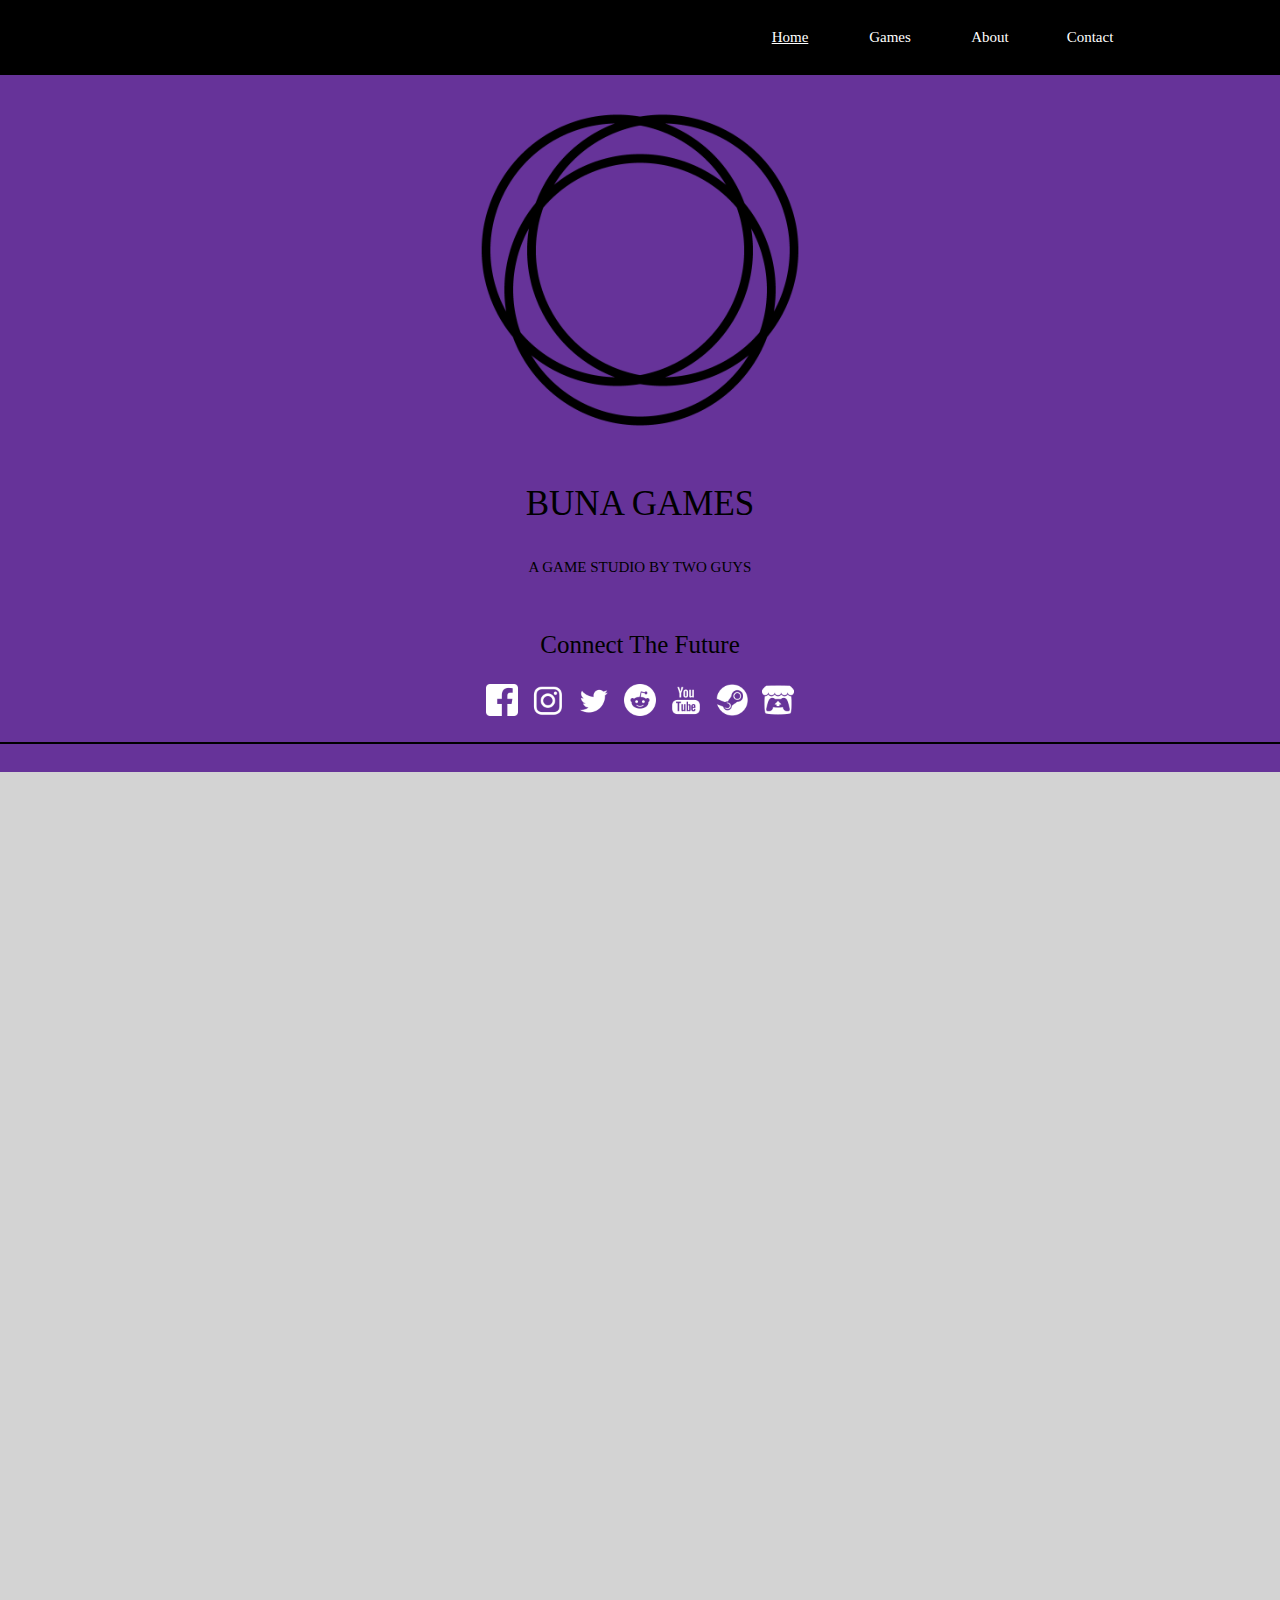
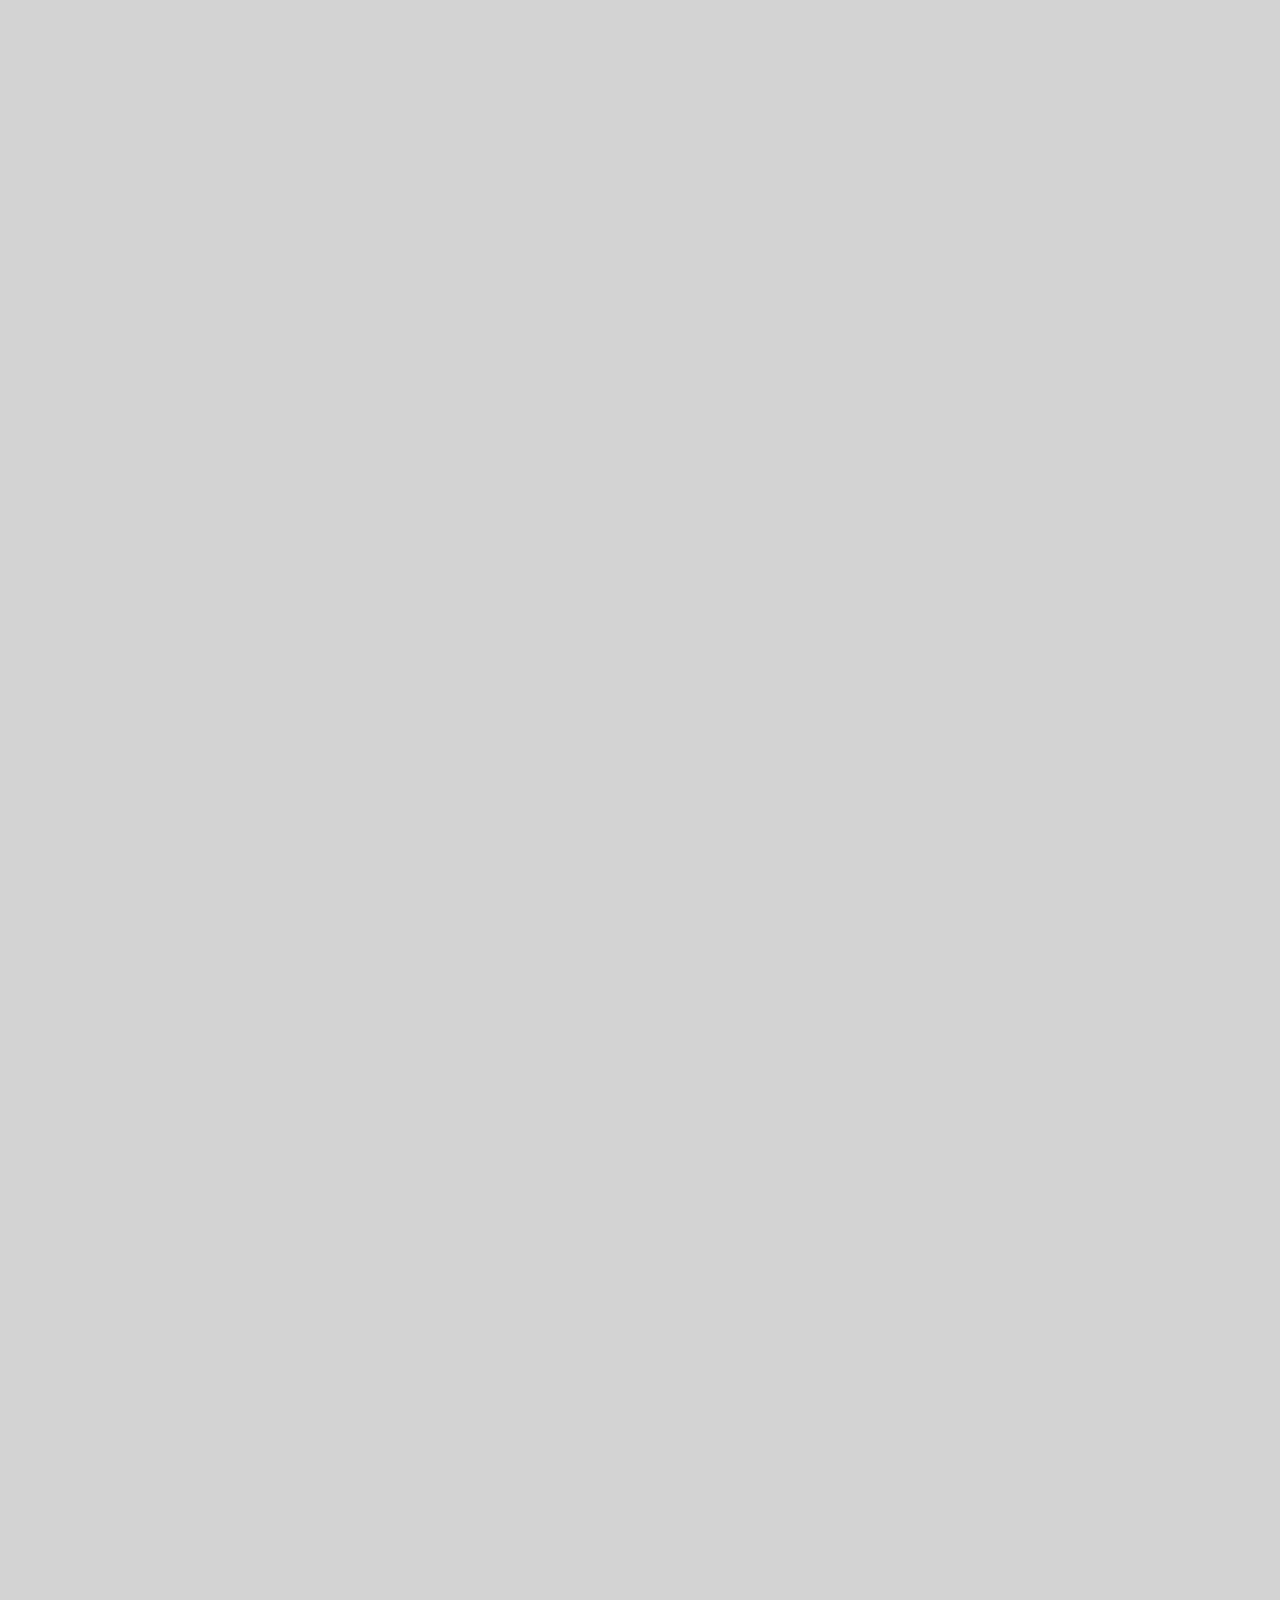
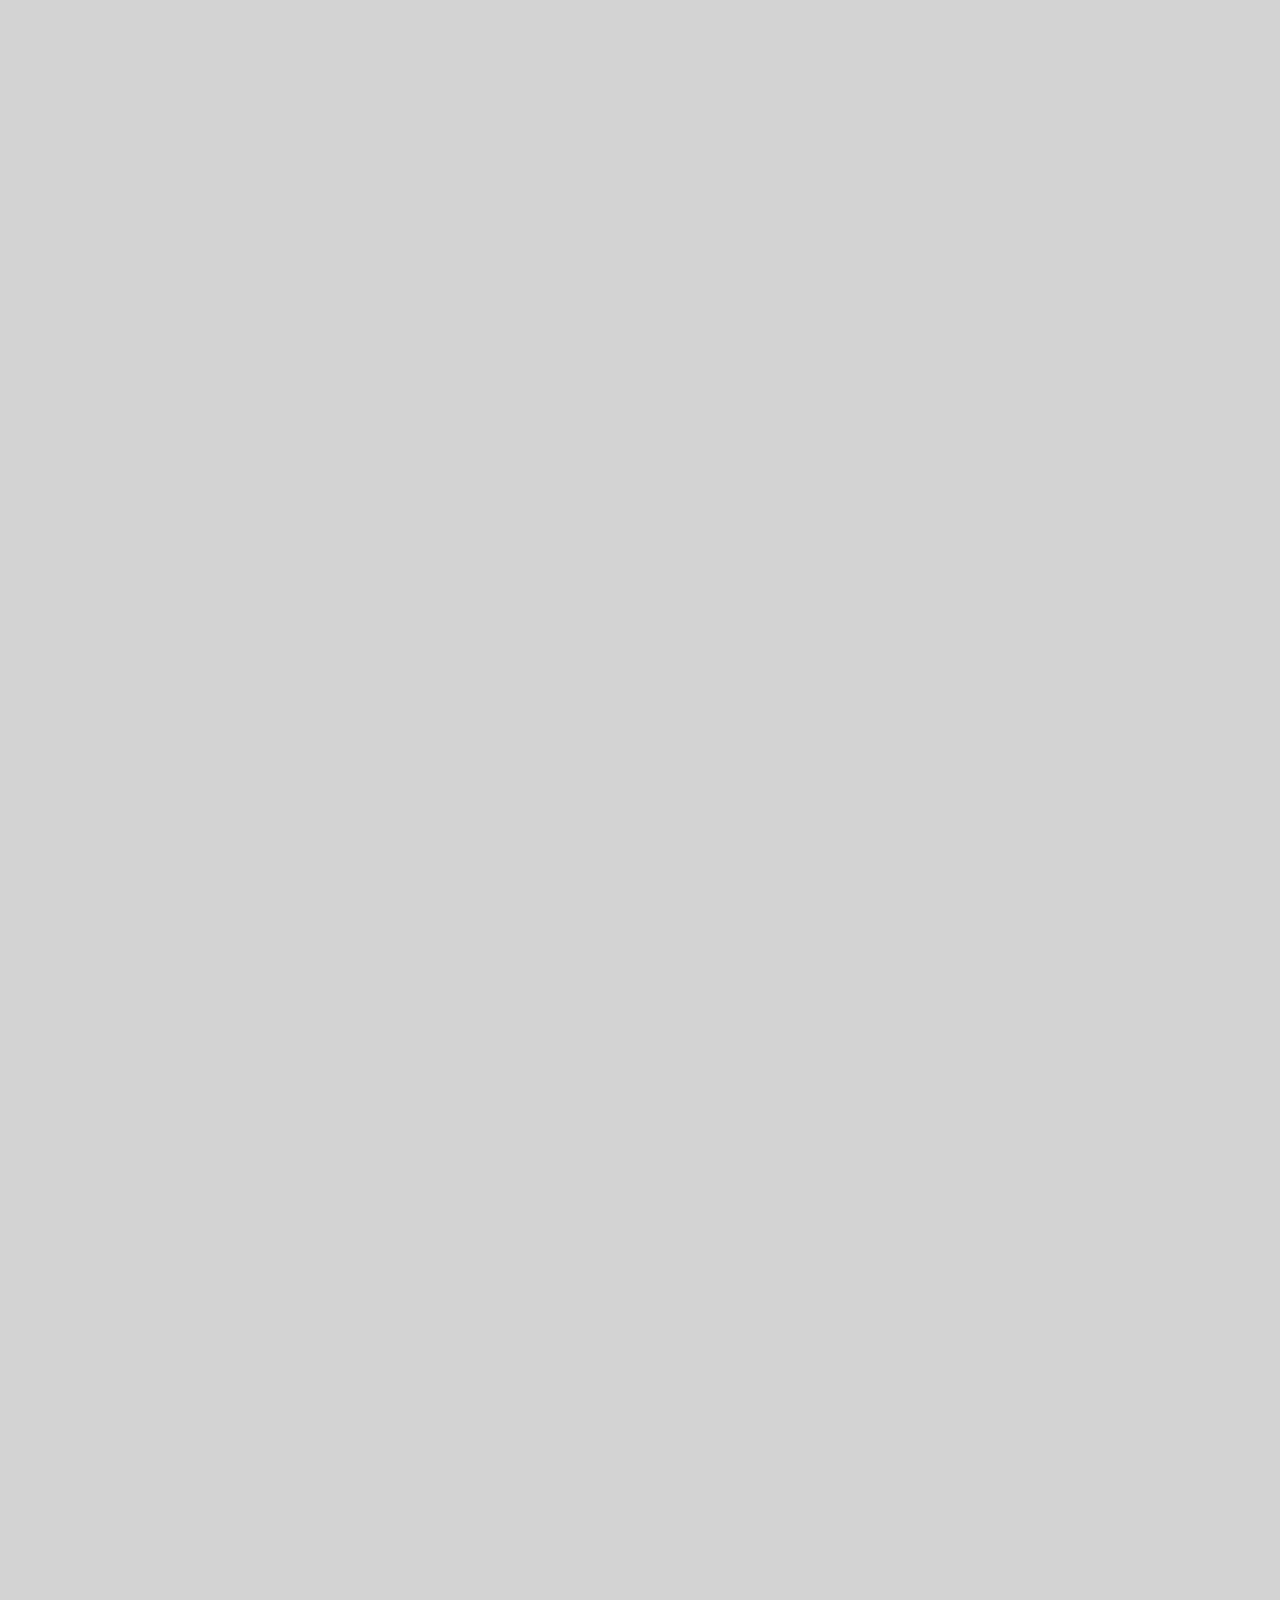
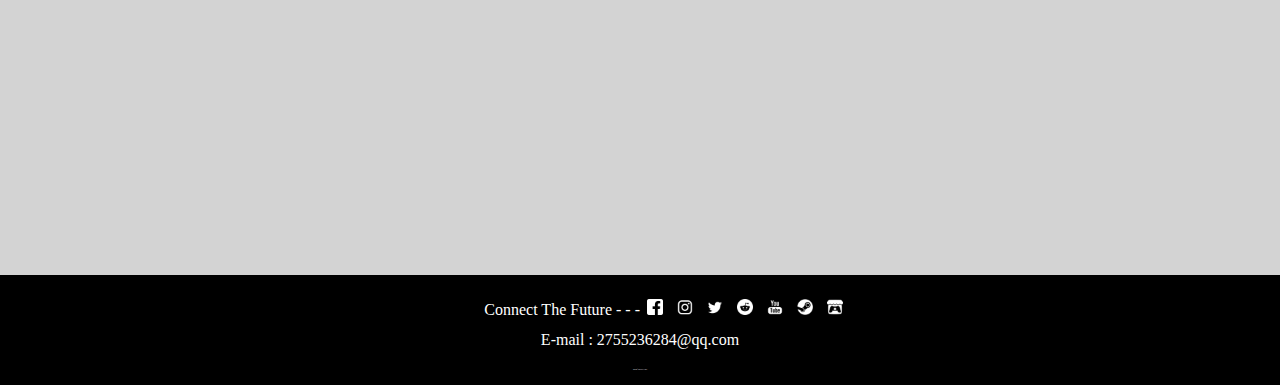
==== index.html @ c893e516 "V1.0.3" ====
<!DOCTYPE html>
<html>
	<head>
		<meta charset="utf-8">
		<meta name="description" content="BunaGames Official Website">
		<meta name="author" content="Big Bro">
		<meta name="viewport" content="width=device-width, initial-scale=1.0">
		<meta name="color-scheme" content="light">
		<title>BUNAGAMES</title>
		<link rel="stylesheet" href="CSS/body.css">
		<link rel="stylesheet" href="CSS/header.css">
		<link rel="stylesheet" href="CSS/middle.css">
		<link rel="stylesheet" href="CSS/footer.css">
		<link rel="stylesheet" href="CSS/navigation.css">
	</head>
	<body>
		<div class="header">
			<div class="navigation">
				<ul>
					<li><a href="Contact.html">Contact</a></li>
					<li><a href="About.html">About</a></li>
					<li><a href="Games.html">Games</a></li>
					<li><a href="#" style="text-decoration: underline;">Home</a></li>
				</ul>
			</div>
		</div>
		<div class="middle">
			<div class="middle_01">
				<img id="logo" src="Image/LOGOWEB.png" alt="LOGO">
				<p id="main_title">BUNA GAMES</p>
				<p id="sub_title">A GAME STUDIO BY TWO GUYS</p>
				<p id="connect">Connect The Future</p>
				<ul id="future">
					<li><a href=""><img src="Image/Facebook.png" alt=""></a></li>
					<li><a href=""><img src="Image/Ins.png" alt=""></a></li>
					<li><a href=""><img src="Image/Twitter.png" alt=""></a></li>
					<li><a href=""><img src="Image/Reddit.png" alt=""></a></li>
					<li><a href=""><img src="Image/Youtube.png" alt=""></a></li>
					<li><a href=""><img src="Image/Steam.png" alt=""></a></li>
					<li><a href=""><img src="Image/Itch.png" alt=""></a></li>
				</ul>
				<hr style="border: 1.5px solid black;">
			</div>
		</div>
		<div class="footer">
			<div class="footertop">
				<div class="footerword" style="color: white;">
					Connect The Future - - -
				</div>
				<div class="footericon">
					<ul>
						<li><a href=""><img src="Image/Facebook.png" alt=""></a></li>
						<li><a href=""><img src="Image/Ins.png" alt=""></a></li>
						<li><a href=""><img src="Image/Twitter.png" alt=""></a></li>
						<li><a href=""><img src="Image/Reddit.png" alt=""></a></li>
						<li><a href=""><img src="Image/Youtube.png" alt=""></a></li>
						<li><a href=""><img src="Image/Steam.png" alt=""></a></li>
						<li><a href=""><img src="Image/Itch.png" alt=""></a></li>
					</ul>
				</div>
			</div>
			<div class="footermid">
				E-mail : 2755236284@qq.com
			</div>
			<div class="footerbot">
				Copyright © 2023 BUNA GAMES
			</div>
			
		</div>
	</body>
</html>
---- CSS/body.css ----
body{
	padding: 0px;
	margin: 0px;
}
---- CSS/header.css ----
.header{
	background-color: black;
	height: 75px;
	width: 100%;
	position: fixed;
	top: 0;
}
---- CSS/middle.css ----
.middle{
	background-color: lightgrey;
	height: 5000px;
	padding-right: auto;
	padding-left: auto;
}
.middle_01{
	background-color: rebeccapurple;
	height: auto;
	margin-top: 75px;
	padding-right: auto;
	padding-left: auto;
	padding-top: 20px;
	padding-bottom: 20px;
	text-align: center;
}
#logo{
	width: 350px;
	height: 350px;
}
#main_title{
	color: black;
	font-size: 35px;
}
#sub_title{
	color: black;
	font-size: 15px;
}
#connect{
	color: black;
	font-size: 25px;
	padding-top: 30px;
}
#future{
	/* background-color: tomato; */
	height: 30px;
	margin: 0;
	list-style: none;
	padding: 0;
	padding-left: auto;
	padding-right: auto;
	text-align: center;
	padding-bottom: 20px;
}
#future li{
	text-align: center;
	margin: 0;
	padding: 0;
	height: 30px;
	line-height: 30px;
	width: 30px;
	display: inline;
}
#future img{
	width: 32px;
	padding-left: 5px;
	padding-right: 5px;
}
---- CSS/footer.css ----
.footer{
	background-color: black;
	width: 100%;
	height: auto;
	min-height: 75px;
	padding-top: 20px;
}
.footertop{
	/* background-color: tomato; */
	width: 100%;
	height: 30px;
}
.footerword{
	/* background-color: gray; */
	color: white;
	text-align: right;
	width: 50%;
	float: left;
	height: 30px;
	line-height: 30px;
}
.footericon{
	/* background-color: tomato; */
	width: 50%;
	float: left;
	height: 30px;
}
.footericon ul{
	/* background-color: blue; */
	height: 30px;
	margin: 0;
	list-style: none;
	float: left;
	padding: 0;
}
.footericon li{
	/* background-color: tomato; */
	text-align: center;
	margin: 0;
	padding: 0;
	height: 30px;
	line-height: 30px;
	width: 30px;
	float: left;
}
.footericon img{
	/* background-color: #fff; */
	margin: 0;
	padding: 0;
	width: 16px;
	height: 16px;
	/* -webkit-filter: brightness(100%); */
	/* filter: brightness(100%);	 */
}
.footermid{
	/* background-color: tomato; */
	color: white;
	text-align: center;
	width: 100%;
	height: 30px;
	line-height: 30px;
	
}
.footerbot{
	/* background-color: tomato; */
	color: white;
	text-align: center;
	width: 100%;
	height: 30px;
	line-height: 30px;
	padding: auto;
	font-size: 1px;
}
---- CSS/navigation.css ----
.navigation {
	margin-left: auto;
	margin-right: auto;
	width: 100%;
	max-width: 1000px;
	height: 75px;
}
.navigation ul {
	list-style: none;
	float: right;
	margin: 0px;
	padding: 0px;
	width: 100%;
	height: 100%;
}

.navigation li {
	margin: 0px;
	padding: 0px;
	display: inline;
	float: right;
	height: 100%;
}

.navigation a {
	background-color: black;
	text-decoration: none;
	color: white;
	text-align: center;
	display: inline-block;
	font-size: 15px;
	height: 100%;
	width: 100px;
	line-height: 75px;
}

.navigation a:hover {
	background-color: #fff;
	color: black;
}
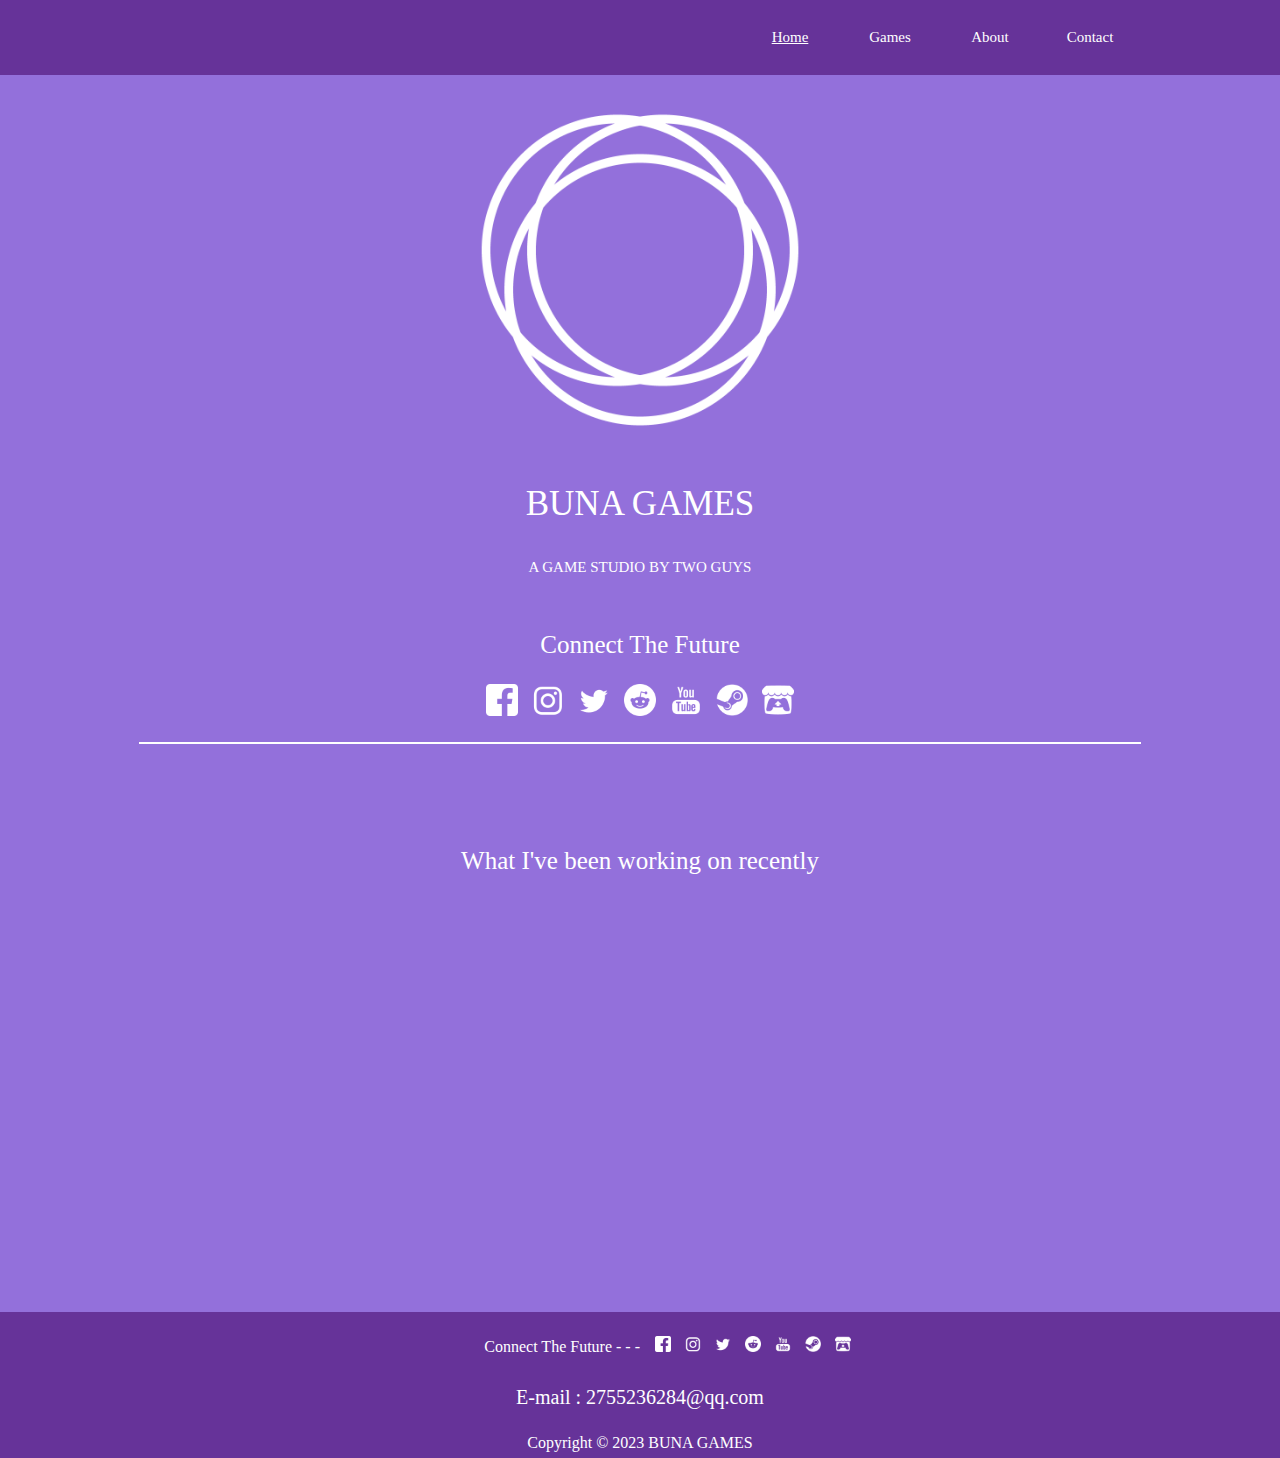
==== commit d8167472: "V1.0.4" ====
--- a/index.html
+++ b/index.html
@@ -35,11 +35,14 @@
 					<li><a href=""><img src="Image/Ins.png" alt=""></a></li>
 					<li><a href=""><img src="Image/Twitter.png" alt=""></a></li>
 					<li><a href=""><img src="Image/Reddit.png" alt=""></a></li>
-					<li><a href=""><img src="Image/Youtube.png" alt=""></a></li>
-					<li><a href=""><img src="Image/Steam.png" alt=""></a></li>
-					<li><a href=""><img src="Image/Itch.png" alt=""></a></li>
+					<li><a target="_blank" href="https://www.youtube.com/@bunagames3522"><img src="Image/Youtube.png" alt=""></a></li>
+					<li><a target="_blank" href="https://store.steampowered.com/curator/44105144"><img src="Image/Steam.png" alt=""></a></li>
+					<li><a target="_blank" href="https://liu-yongwei.itch.io/"><img src="Image/Itch.png" alt=""></a></li>
 				</ul>
-				<hr style="border: 1.5px solid black;">
+				<hr style="border: 1.5px solid white;width:95%;max-width: 1000px;">
+			</div>
+			<div class="middle_02">
+				<p id="whatwork">What I've been working on recently</p>
 			</div>
 		</div>
 		<div class="footer">
@@ -53,17 +56,17 @@
 						<li><a href=""><img src="Image/Ins.png" alt=""></a></li>
 						<li><a href=""><img src="Image/Twitter.png" alt=""></a></li>
 						<li><a href=""><img src="Image/Reddit.png" alt=""></a></li>
-						<li><a href=""><img src="Image/Youtube.png" alt=""></a></li>
-						<li><a href=""><img src="Image/Steam.png" alt=""></a></li>
-						<li><a href=""><img src="Image/Itch.png" alt=""></a></li>
+						<li><a target="_blank" href="https://www.youtube.com/@bunagames3522"><img src="Image/Youtube.png" alt=""></a></li>
+						<li><a target="_blank" href="https://store.steampowered.com/curator/44105144"><img src="Image/Steam.png" alt=""></a></li>
+						<li><a target="_blank" href="https://liu-yongwei.itch.io/"><img src="Image/Itch.png" alt=""></a></li>
 					</ul>
 				</div>
 			</div>
 			<div class="footermid">
-				E-mail : 2755236284@qq.com
+				<p>E-mail : 2755236284@qq.com</p>
 			</div>
 			<div class="footerbot">
-				Copyright © 2023 BUNA GAMES
+				<p>Copyright © 2023 BUNA GAMES</p>
 			</div>
 			
 		</div>
--- a/CSS/header.css
+++ b/CSS/header.css
@@ -1,5 +1,5 @@
 .header{
-	background-color: black;
+	background-color: rebeccapurple;
 	height: 75px;
 	width: 100%;
 	position: fixed;
--- a/CSS/middle.css
+++ b/CSS/middle.css
@@ -1,13 +1,22 @@
 .middle{
 	background-color: lightgrey;
-	height: 5000px;
+	height: auto;
 	padding-right: auto;
 	padding-left: auto;
 }
 .middle_01{
-	background-color: rebeccapurple;
+	background-color: mediumpurple;
 	height: auto;
 	margin-top: 75px;
+	padding-right: auto;
+	padding-left: auto;
+	padding-top: 20px;
+	padding-bottom: 20px;
+	text-align: center;
+}
+.middle_02{
+	background-color: mediumpurple;
+	height: 500px;
 	padding-right: auto;
 	padding-left: auto;
 	padding-top: 20px;
@@ -19,15 +28,15 @@
 	height: 350px;
 }
 #main_title{
-	color: black;
+	color: white;
 	font-size: 35px;
 }
 #sub_title{
-	color: black;
+	color: white;
 	font-size: 15px;
 }
 #connect{
-	color: black;
+	color: white;
 	font-size: 25px;
 	padding-top: 30px;
 }
@@ -55,4 +64,9 @@
 	width: 32px;
 	padding-left: 5px;
 	padding-right: 5px;
+}
+#whatwork{
+	color: white;
+	font-size: 25px;
+	padding-top: 30px;
 }--- a/CSS/footer.css
+++ b/CSS/footer.css
@@ -1,5 +1,5 @@
 .footer{
-	background-color: black;
+	background-color: rebeccapurple;
 	width: 100%;
 	height: auto;
 	min-height: 75px;
@@ -9,6 +9,8 @@
 	/* background-color: tomato; */
 	width: 100%;
 	height: 30px;
+	padding: 0px;
+	margin: 0px;
 }
 .footerword{
 	/* background-color: gray; */
@@ -18,12 +20,17 @@
 	float: left;
 	height: 30px;
 	line-height: 30px;
+	padding: 0px;
+	margin: 0px;
 }
 .footericon{
-	/* background-color: tomato; */
+	/* background-color: greenyellow; */
 	width: 50%;
 	float: left;
 	height: 30px;
+	line-height: 30px;
+	padding: 0px;
+	margin: 0px;
 }
 .footericon ul{
 	/* background-color: blue; */
@@ -31,17 +38,18 @@
 	margin: 0;
 	list-style: none;
 	float: left;
-	padding: 0;
+	padding-left: 10px;
 }
 .footericon li{
 	/* background-color: tomato; */
 	text-align: center;
 	margin: 0;
-	padding: 0;
+	padding-left: 5px;
+	padding-right: 5px;
 	height: 30px;
 	line-height: 30px;
 	width: 30px;
-	float: left;
+	display: inline;
 }
 .footericon img{
 	/* background-color: #fff; */
@@ -53,13 +61,17 @@
 	/* filter: brightness(100%);	 */
 }
 .footermid{
-	/* background-color: tomato; */
+	/* background-color: khaki; */
 	color: white;
 	text-align: center;
 	width: 100%;
 	height: 30px;
 	line-height: 30px;
-	
+	padding: 0px;
+	margin: 0px;
+}
+.footermid p{
+	font-size: 20px;
 }
 .footerbot{
 	/* background-color: tomato; */
@@ -68,6 +80,28 @@
 	width: 100%;
 	height: 30px;
 	line-height: 30px;
-	padding: auto;
-	font-size: 1px;
+	padding: 0px;
+	margin: 0px;
+}
+@media only screen and (max-width:600px) {
+	.footertop{
+		height: 60px;
+	}
+	.footerword{
+		text-align: center;
+	}
+	.footericon ul{
+		width: 100%;
+		padding: 0;
+		text-align: center;
+		display: inline;
+	}
+	.footerword{
+		/* background-color: gray; */
+		width: 100%;
+	}
+	.footericon{
+		/* background-color: tomato; */
+		width: 100%;
+	}
 }--- a/CSS/navigation.css
+++ b/CSS/navigation.css
@@ -23,7 +23,7 @@
 }
 
 .navigation a {
-	background-color: black;
+	background-color: rebeccapurple;
 	text-decoration: none;
 	color: white;
 	text-align: center;
@@ -37,4 +37,16 @@
 .navigation a:hover {
 	background-color: #fff;
 	color: black;
+}
+@media only screen and (max-width:600px) {
+	.navigation li {
+		margin: 0px;
+		padding: 0px;
+		display: inline;
+		height: 100%;
+	}
+	
+	.navigation a {
+		width: 80px;
+	}
 }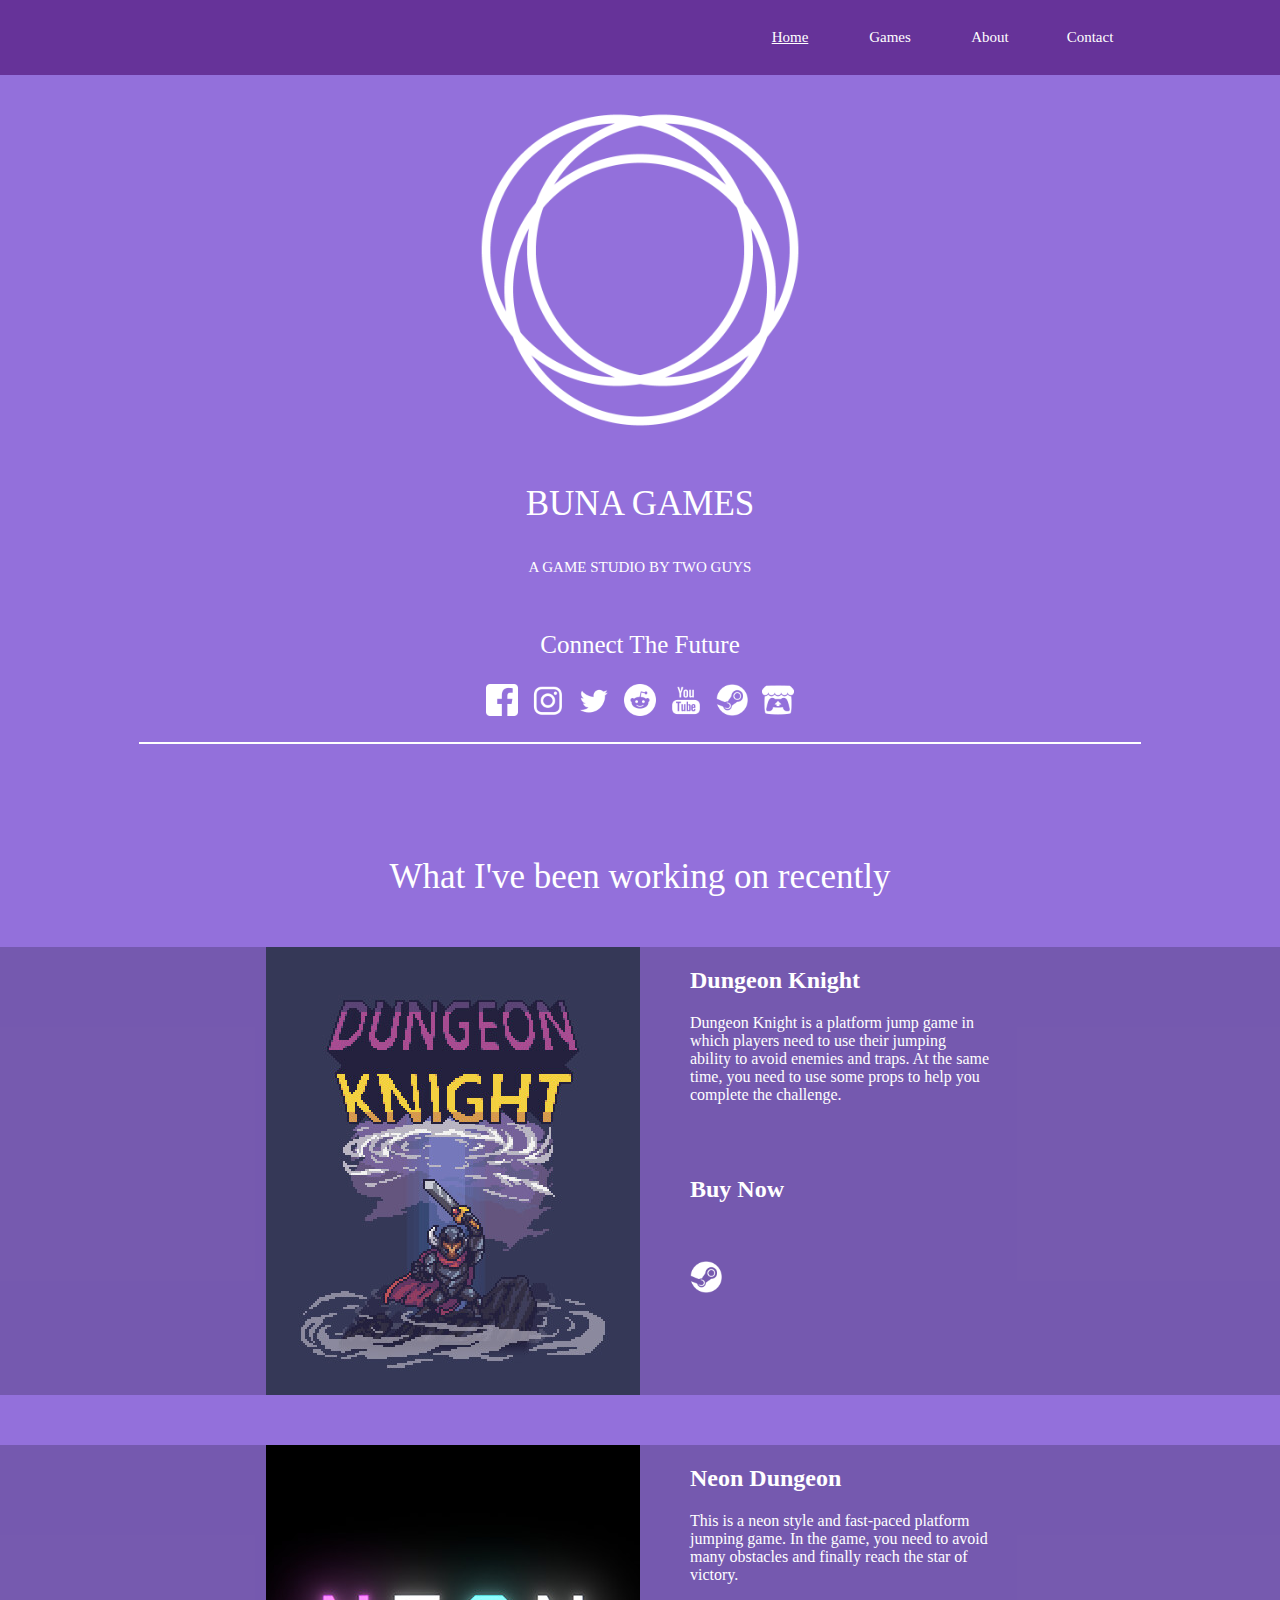
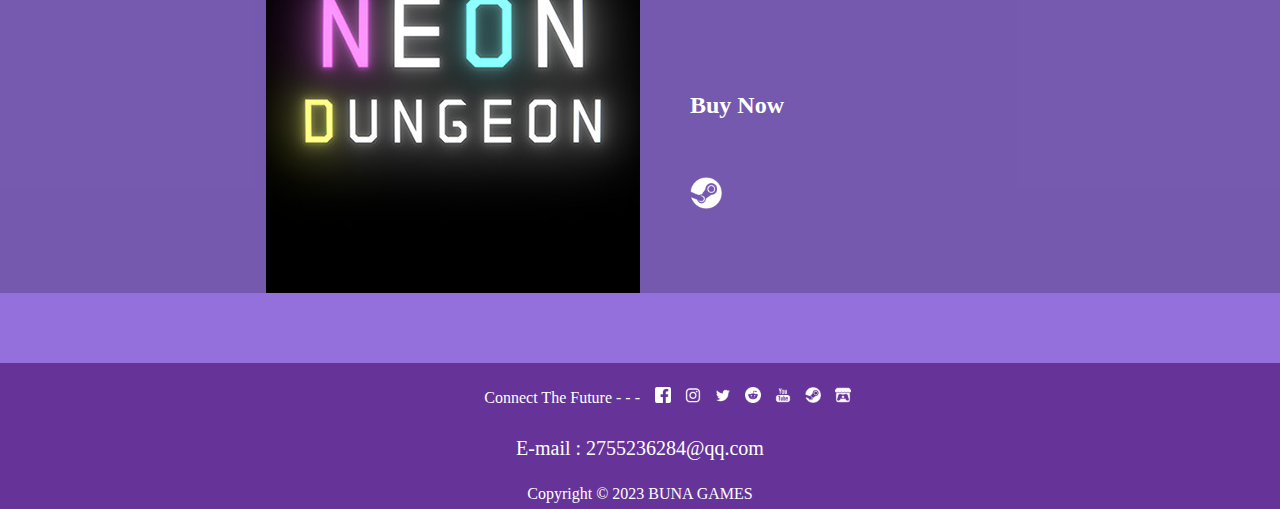
==== commit adfbb2c0: "v1.0.5" ====
--- a/index.html
+++ b/index.html
@@ -43,6 +43,36 @@
 			</div>
 			<div class="middle_02">
 				<p id="whatwork">What I've been working on recently</p>
+				<div class="middle02_pic">
+					<div class="middle02_pic_img">
+						<a href="Games.html" target="_blank"><img src="Image/DungeonKnight.jpg" alt=""></a>
+					</div>
+					<div class="middle02_pic_p">
+						<h2>Dungeon Knight</h2>
+						<p>Dungeon Knight is a platform jump game in which players need to use their jumping ability to avoid enemies and traps. At the same time, you need to use some props to help you complete the challenge.</p>
+						<br>
+						<br>
+						<h2>Buy Now</h2>
+						<br>
+						<h2><a href="https://store.steampowered.com/app/2340290/Dungeon_Knight/" target="_blank"><img src="Image/Steam.png" alt="" style="width: 32px;"></a></h2>
+					</div>
+				</div>
+				<div class="middle02_pic">
+					<div class="middle02_pic_img">
+						<a href="Games.html" target="_blank"><img src="Image/NeonDungeon.jpg" alt=""></a>
+					</div>
+					<div class="middle02_pic_p">
+						<h2>Neon Dungeon</h2>
+						<p>This is a neon style and fast-paced platform jumping game. In the game, you need to avoid many obstacles and finally reach the star of victory.</p>
+						<br>
+						<br>
+						<br>
+						<br>
+						<h2>Buy Now</h2>
+						<br>
+						<h2><a href="https://store.steampowered.com/app/2340290/Dungeon_Knight/" target="_blank"><img src="Image/Steam.png" alt="" style="width: 32px;"></a></h2>
+					</div>
+				</div>
 			</div>
 		</div>
 		<div class="footer">
--- a/CSS/middle.css
+++ b/CSS/middle.css
@@ -1,10 +1,12 @@
-.middle{
+.middle {
 	background-color: lightgrey;
 	height: auto;
 	padding-right: auto;
 	padding-left: auto;
+	text-align: center;
 }
-.middle_01{
+
+.middle_01 {
 	background-color: mediumpurple;
 	height: auto;
 	margin-top: 75px;
@@ -14,33 +16,40 @@
 	padding-bottom: 20px;
 	text-align: center;
 }
-.middle_02{
+
+.middle_02 {
 	background-color: mediumpurple;
-	height: 500px;
+	height: auto;
 	padding-right: auto;
 	padding-left: auto;
 	padding-top: 20px;
 	padding-bottom: 20px;
 	text-align: center;
+	position: relative;
 }
-#logo{
+
+#logo {
 	width: 350px;
 	height: 350px;
 }
-#main_title{
+
+#main_title {
 	color: white;
 	font-size: 35px;
 }
-#sub_title{
+
+#sub_title {
 	color: white;
 	font-size: 15px;
 }
-#connect{
+
+#connect {
 	color: white;
 	font-size: 25px;
 	padding-top: 30px;
 }
-#future{
+
+#future {
 	/* background-color: tomato; */
 	height: 30px;
 	margin: 0;
@@ -51,7 +60,8 @@
 	text-align: center;
 	padding-bottom: 20px;
 }
-#future li{
+
+#future li {
 	text-align: center;
 	margin: 0;
 	padding: 0;
@@ -60,13 +70,95 @@
 	width: 30px;
 	display: inline;
 }
-#future img{
+
+#future img {
 	width: 32px;
 	padding-left: 5px;
 	padding-right: 5px;
 }
-#whatwork{
+
+#whatwork {
 	color: white;
-	font-size: 25px;
+	font-size: 35px;
 	padding-top: 30px;
+}
+
+.middle02_pic {
+	background-color: rgba(0, 0, 0, 0.2);
+	width: 100%;
+	height: 448px;
+	margin-top: 50px;
+	margin-bottom: 50px;
+}
+.middle02_pic_img{
+	/* background-color: rebeccapurple; */
+	width: 50%;
+	height: auto;
+	float: left;
+}
+.middle02_pic_img img{
+	height: 100%;
+	width: auto;
+	float: right;
+}
+.middle02_pic_p{
+	/* background-color: green; */
+	width: 50%;
+	height: 448px;
+	float: right;
+	text-align: left;
+}
+.middle02_pic_p h2{
+	padding-top: 0px;
+	margin-top: 20px;
+	color: white;
+	padding-left: 50px;
+	
+}
+.middle02_pic_p p{
+	color: white;
+	width: 100%-50px;
+	max-width: 300px;
+	padding-left: 50px;
+}
+@media only screen and (max-width:600px){
+	.middle02_pic {
+		background-color: rgba(0, 0, 0, 0.2);
+		width: 100%;
+		height: 896px;
+		margin-top: 50px;
+		margin-bottom: 50px;
+	}
+	.middle02_pic_img{
+		/* background-color: rebeccapurple; */
+		width: 100%;
+		height: auto;
+		float: left;
+		text-align: center;
+	}
+	.middle02_pic_img img{
+		height: 100%;
+		width: auto;
+		float: none;
+	}
+	.middle02_pic_p{
+		/* background-color: green; */
+		width: 100%;
+		height: 448px;
+		float: right;
+		text-align: center;
+	}
+	.middle02_pic_p h2{
+		padding-top: 0px;
+		margin-top: 20px;
+		color: white;
+		padding-left: 0;	
+	}
+	.middle02_pic_p p{
+		background-color: tomato;
+		color: white;
+		width: 100%-50px;
+		max-width: 100%-50px;
+		text-align: left;
+	}
 }--- a/CSS/footer.css
+++ b/CSS/footer.css
@@ -4,6 +4,7 @@
 	height: auto;
 	min-height: 75px;
 	padding-top: 20px;
+	bottom: 0px;
 }
 .footertop{
 	/* background-color: tomato; */
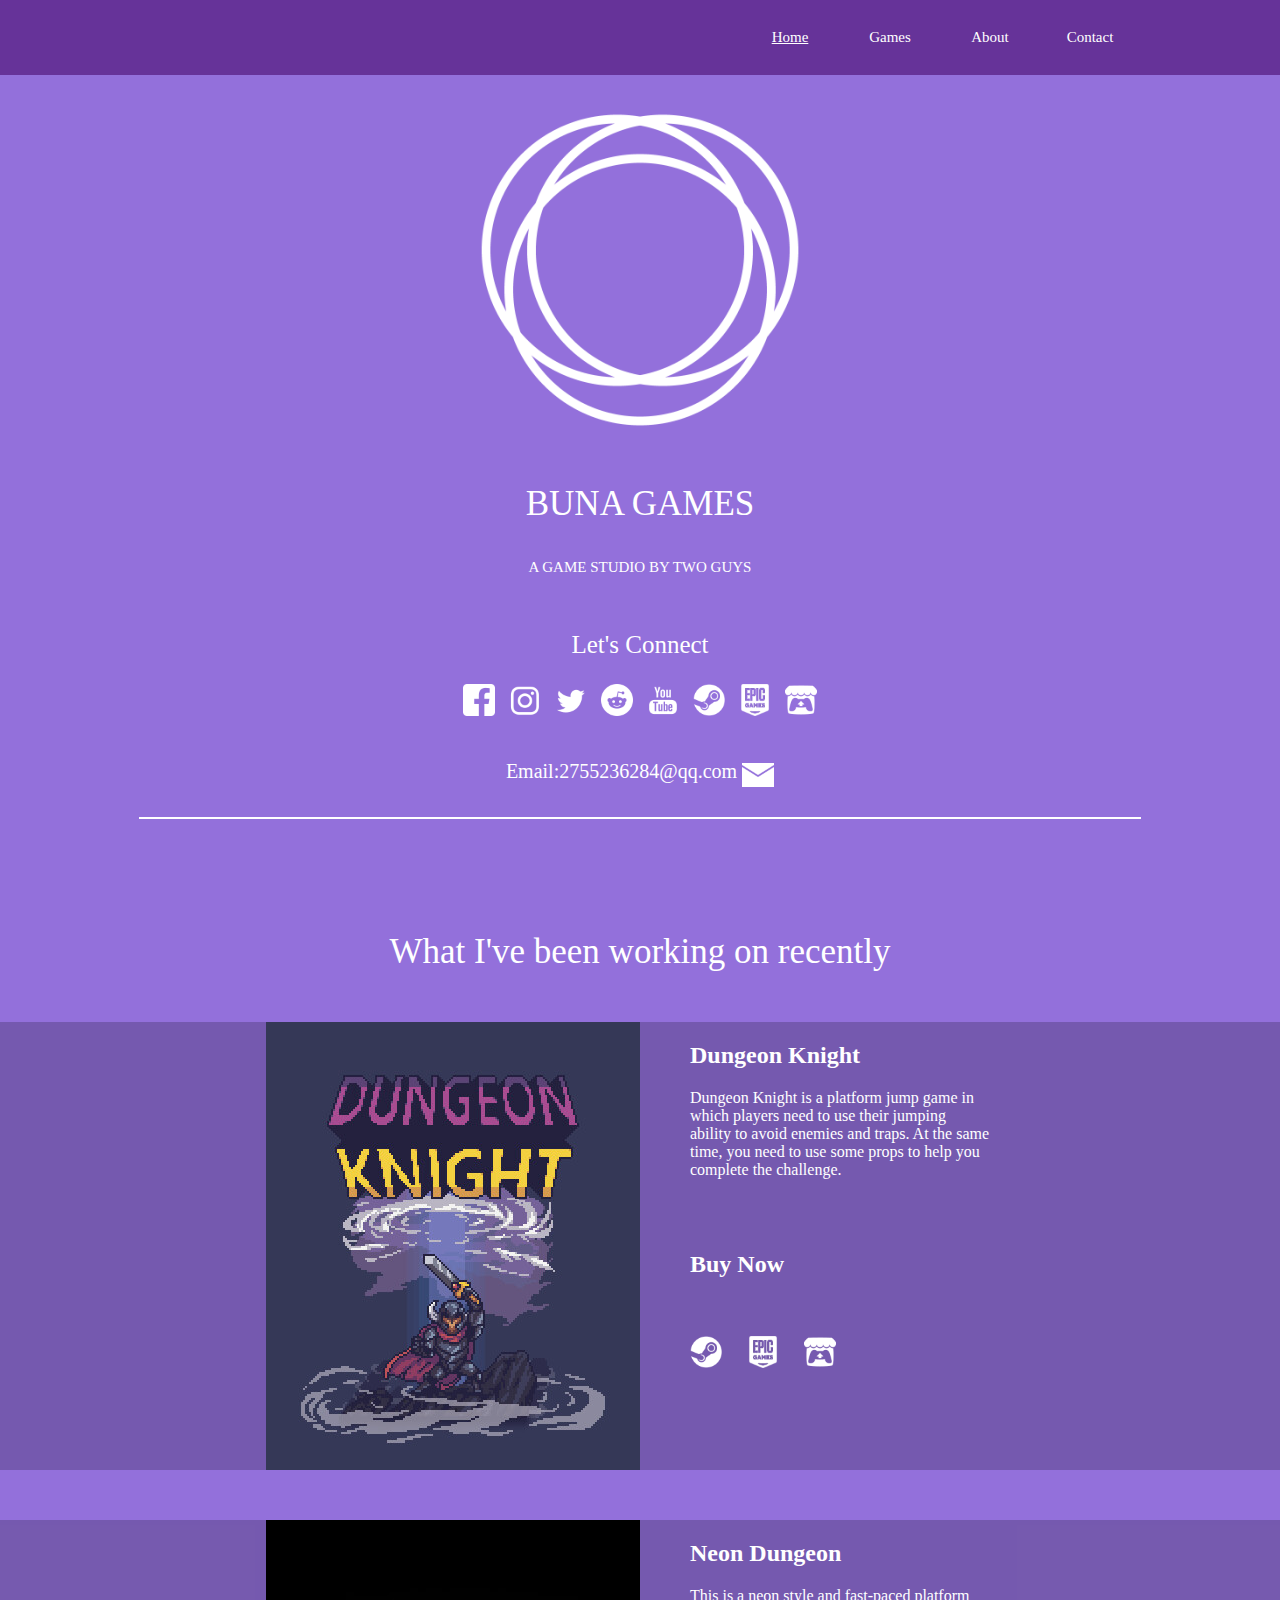
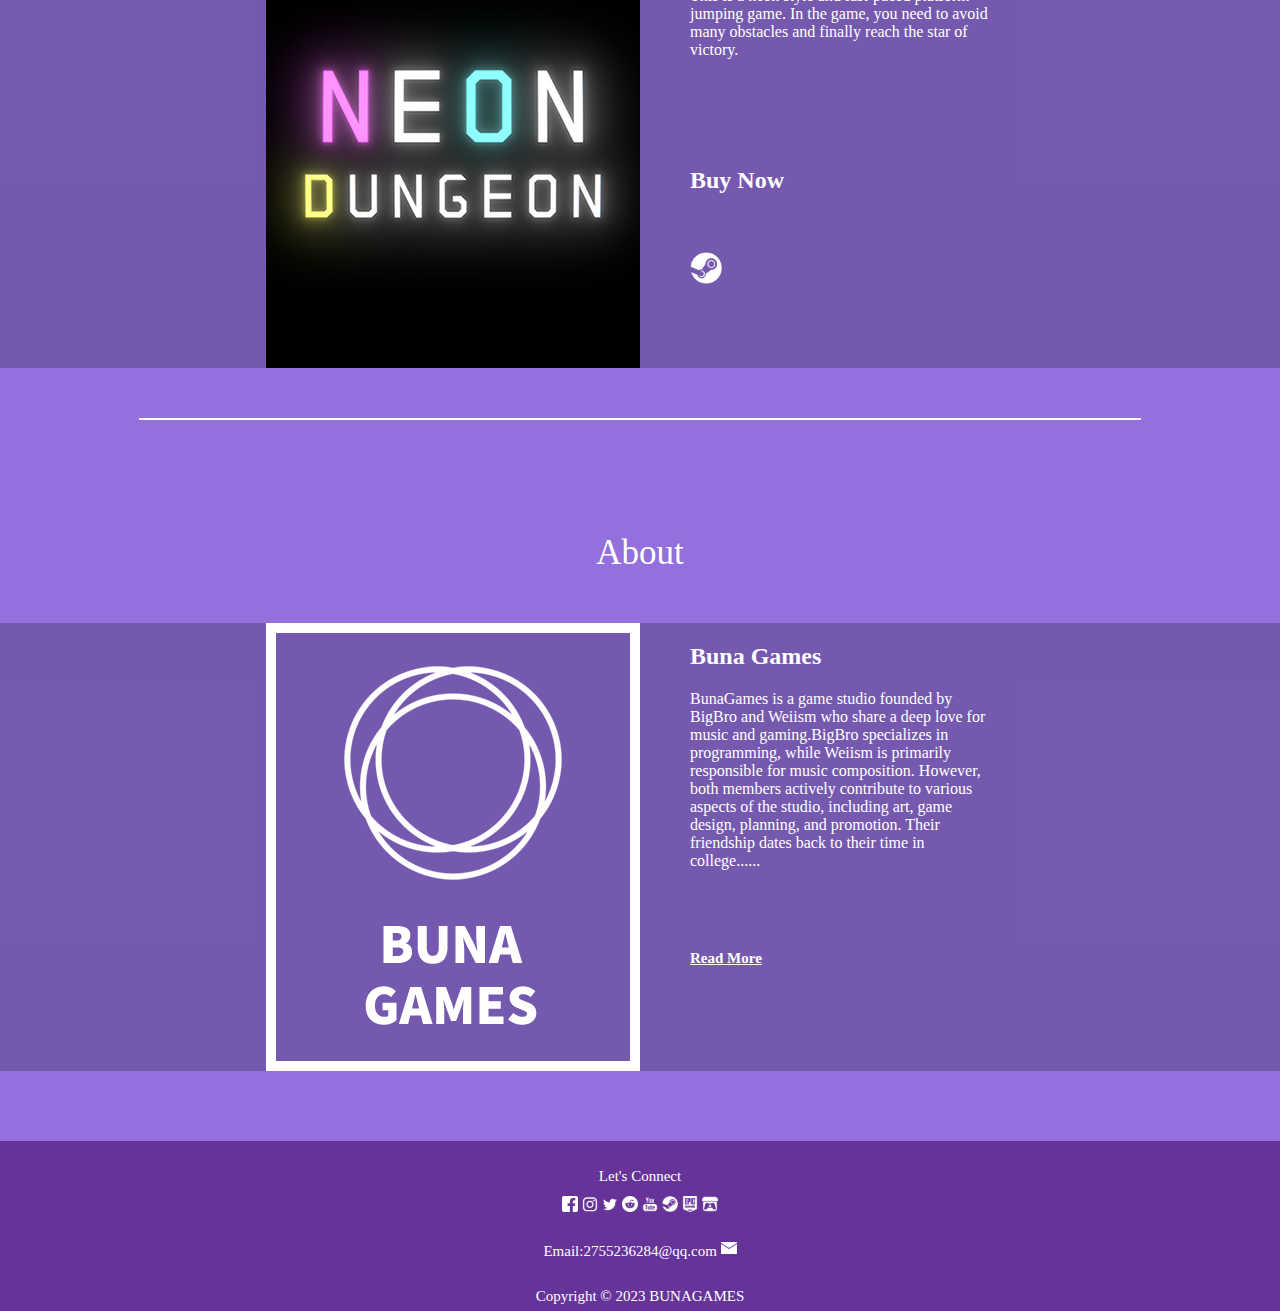
==== commit 2bc1ee1a: "V1.0.6.1" ====
--- a/index.html
+++ b/index.html
@@ -7,11 +7,11 @@
 		<meta name="viewport" content="width=device-width, initial-scale=1.0">
 		<meta name="color-scheme" content="light">
 		<title>BUNAGAMES</title>
-		<link rel="stylesheet" href="CSS/body.css">
-		<link rel="stylesheet" href="CSS/header.css">
-		<link rel="stylesheet" href="CSS/middle.css">
-		<link rel="stylesheet" href="CSS/footer.css">
-		<link rel="stylesheet" href="CSS/navigation.css">
+		<link rel="stylesheet" href="CSS/body.css?v1.0.6.1">
+		<link rel="stylesheet" href="CSS/header.css?v1.0.6.1">
+		<link rel="stylesheet" href="CSS/middle.css?v1.0.6.1">
+		<link rel="stylesheet" href="CSS/footer.css?v1.0.6.1">
+		<link rel="stylesheet" href="CSS/navigation.css?v1.0.6.1">
 	</head>
 	<body>
 		<div class="header">
@@ -29,7 +29,7 @@
 				<img id="logo" src="Image/LOGOWEB.png" alt="LOGO">
 				<p id="main_title">BUNA GAMES</p>
 				<p id="sub_title">A GAME STUDIO BY TWO GUYS</p>
-				<p id="connect">Connect The Future</p>
+				<p id="connect">Let's Connect</p>
 				<ul id="future">
 					<li><a href=""><img src="Image/Facebook.png" alt=""></a></li>
 					<li><a href=""><img src="Image/Ins.png" alt=""></a></li>
@@ -37,8 +37,10 @@
 					<li><a href=""><img src="Image/Reddit.png" alt=""></a></li>
 					<li><a target="_blank" href="https://www.youtube.com/@bunagames3522"><img src="Image/Youtube.png" alt=""></a></li>
 					<li><a target="_blank" href="https://store.steampowered.com/curator/44105144"><img src="Image/Steam.png" alt=""></a></li>
+					<li><a href=""><img src="Image/EPIC.png" alt=""></a></li>
 					<li><a target="_blank" href="https://liu-yongwei.itch.io/"><img src="Image/Itch.png" alt=""></a></li>
 				</ul>
+				<p id="Email" id="Email">Email:2755236284@qq.com <a href="mailto:530xxx@qq.com"><img src="Image/Email.png" alt="Email"></a></p>
 				<hr style="border: 1.5px solid white;width:95%;max-width: 1000px;">
 			</div>
 			<div class="middle_02">
@@ -54,7 +56,7 @@
 						<br>
 						<h2>Buy Now</h2>
 						<br>
-						<h2><a href="https://store.steampowered.com/app/2340290/Dungeon_Knight/" target="_blank"><img src="Image/Steam.png" alt="" style="width: 32px;"></a></h2>
+						<h2><a href="https://store.steampowered.com/app/2340290/Dungeon_Knight/" target="_blank"><img src="Image/Steam.png" alt="" style="width: 32px;"></a><a href="https://store.steampowered.com/app/2340290/Dungeon_Knight/" target="_blank"><img src="Image/EPIC.png" alt="" style="width: 32px;"></a><a href="https://store.steampowered.com/app/2340290/Dungeon_Knight/" target="_blank"><img src="Image/Itch.png" alt="" style="width: 32px;"></a></h2>
 					</div>
 				</div>
 				<div class="middle02_pic">
@@ -73,32 +75,48 @@
 						<h2><a href="https://store.steampowered.com/app/2340290/Dungeon_Knight/" target="_blank"><img src="Image/Steam.png" alt="" style="width: 32px;"></a></h2>
 					</div>
 				</div>
+				<hr style="border: 1.5px solid white;width:95%;max-width: 1000px;">
+			</div>
+			<div class="middle_02">
+				<p id="whatwork">About</p>
+				<div class="middle02_pic">
+					<div class="middle02_pic_img">
+						<a href="Games.html" target="_blank"><img src="Image/BUNAGAMES.png" alt=""></a>
+					</div>
+					<div class="middle02_pic_p">
+						<h2>Buna Games</h2>
+						<p>BunaGames is a game studio founded by BigBro and Weiism who share a deep love for music and gaming.BigBro specializes in programming, while Weiism is primarily responsible for music composition. However, both members actively contribute to various aspects of the studio, including art, game design, planning, and promotion. Their friendship dates back to their time in college......</p>
+						<br>
+						<br>
+						<h2><a href="About.html" target="_blank" class="" style="text-decoration: underline;
+	color: white;">Read More</a></h2>
+						<br>
+					</div>
+				</div>
 			</div>
 		</div>
 		<div class="footer">
-			<div class="footertop">
-				<div class="footerword" style="color: white;">
-					Connect The Future - - -
-				</div>
-				<div class="footericon">
-					<ul>
-						<li><a href=""><img src="Image/Facebook.png" alt=""></a></li>
-						<li><a href=""><img src="Image/Ins.png" alt=""></a></li>
-						<li><a href=""><img src="Image/Twitter.png" alt=""></a></li>
-						<li><a href=""><img src="Image/Reddit.png" alt=""></a></li>
-						<li><a target="_blank" href="https://www.youtube.com/@bunagames3522"><img src="Image/Youtube.png" alt=""></a></li>
-						<li><a target="_blank" href="https://store.steampowered.com/curator/44105144"><img src="Image/Steam.png" alt=""></a></li>
-						<li><a target="_blank" href="https://liu-yongwei.itch.io/"><img src="Image/Itch.png" alt=""></a></li>
-					</ul>
-				</div>
+			<div id="footerConnect">
+				<p>Let's Connect</p>
 			</div>
-			<div class="footermid">
-				<p>E-mail : 2755236284@qq.com</p>
+			<div id="footerIcon">
+				<ul id="future">
+					<li><a href=""><img src="Image/Facebook.png" alt=""></a></li>
+					<li><a href=""><img src="Image/Ins.png" alt=""></a></li>
+					<li><a href=""><img src="Image/Twitter.png" alt=""></a></li>
+					<li><a href=""><img src="Image/Reddit.png" alt=""></a></li>
+					<li><a target="_blank" href="https://www.youtube.com/@bunagames3522"><img src="Image/Youtube.png" alt=""></a></li>
+					<li><a target="_blank" href="https://store.steampowered.com/curator/44105144"><img src="Image/Steam.png" alt=""></a></li>
+					<li><a href=""><img src="Image/EPIC.png" alt=""></a></li>
+					<li><a target="_blank" href="https://liu-yongwei.itch.io/"><img src="Image/Itch.png" alt=""></a></li>
+				</ul>
 			</div>
-			<div class="footerbot">
-				<p>Copyright © 2023 BUNA GAMES</p>
+			<div id="footerEmail">
+				<p>Email:2755236284@qq.com <a href="mailto:530xxx@qq.com"><img src="Image/Email.png" alt="Email"></a></p>
 			</div>
-			
+			<div id="footerBot">
+				<p>Copyright © 2023 BUNAGAMES</p>
+			</div>
 		</div>
 	</body>
 </html>--- a/CSS/middle.css
+++ b/CSS/middle.css
@@ -25,7 +25,6 @@
 	padding-top: 20px;
 	padding-bottom: 20px;
 	text-align: center;
-	position: relative;
 }
 
 #logo {
@@ -121,6 +120,43 @@
 	max-width: 300px;
 	padding-left: 50px;
 }
+.middle02_pic_p img{
+	padding-right: 25px;
+}
+#games{
+	color: white;
+	font-size: 80px;
+	padding-top: 60px;
+	padding-bottom: 60px;
+}
+.middle_about{
+	background-color: rgba(0, 0, 0, 0.2);
+	width: 100%;
+	height: auto;
+	padding-top: 50px;
+	padding-bottom: 50px;
+}
+.middle_about h2{
+	font-size: 35px;
+	color: white;
+	text-align: center;
+}
+#about{
+	/* background-color: tomato; */
+	max-width: 1000px;
+	width: 100%;
+	margin-left: auto;
+	margin-right: auto;
+}
+.middle_about p{
+	font-size: 20px;
+	color: white;
+	text-align: left;
+	width: 100%;
+}
+.middle_about img{
+	background-size: cover;
+}
 @media only screen and (max-width:600px){
 	.middle02_pic {
 		background-color: rgba(0, 0, 0, 0.2);
@@ -155,10 +191,17 @@
 		padding-left: 0;	
 	}
 	.middle02_pic_p p{
-		background-color: tomato;
+		/* background-color: tomato; */
 		color: white;
 		width: 100%-50px;
 		max-width: 100%-50px;
 		text-align: left;
 	}
+	#about{
+		/* background-color: tomato; */
+		max-width: 100%;
+		width: 100%;
+		margin-left: auto;
+		margin-right: auto;
+	}
 }--- a/CSS/footer.css
+++ b/CSS/footer.css
@@ -3,106 +3,71 @@
 	width: 100%;
 	height: auto;
 	min-height: 75px;
-	padding-top: 20px;
-	bottom: 0px;
+	padding-top: 5px;
 }
-.footertop{
+#footerConnect{
 	/* background-color: tomato; */
+	height: 30px;
 	width: 100%;
+}
+#footerConnect p{
+	vertical-align: middle;
+	text-align: center;
+	font-size: 15px;
+	color: white;
+	line-height: 30px;
+}
+	
+#footerIcon{
+	/* background-color: cornflowerblue; */
 	height: 30px;
-	padding: 0px;
+	width: 100%;
+	line-height: 30px;
 	margin: 0px;
 }
-.footerword{
-	/* background-color: gray; */
-	color: white;
-	text-align: right;
-	width: 50%;
-	float: left;
+#footerIcon ul,li{
 	height: 30px;
 	line-height: 30px;
+}
+#footerIcon a{
+	height: 30px;
+	vertical-align: middle;
+	line-height: 30px;
+}
+#footerIcon img{
+	margin: 0px;
 	padding: 0px;
-	margin: 0px;
-}
-.footericon{
-	/* background-color: greenyellow; */
-	width: 50%;
-	float: left;
-	height: 30px;
-	line-height: 30px;
-	padding: 0px;
-	margin: 0px;
-}
-.footericon ul{
-	/* background-color: blue; */
-	height: 30px;
-	margin: 0;
-	list-style: none;
-	float: left;
-	padding-left: 10px;
-}
-.footericon li{
-	/* background-color: tomato; */
-	text-align: center;
-	margin: 0;
-	padding-left: 5px;
-	padding-right: 5px;
-	height: 30px;
-	line-height: 30px;
-	width: 30px;
-	display: inline;
-}
-.footericon img{
-	/* background-color: #fff; */
-	margin: 0;
-	padding: 0;
 	width: 16px;
 	height: 16px;
-	/* -webkit-filter: brightness(100%); */
-	/* filter: brightness(100%);	 */
+	line-height: 30px;
 }
-.footermid{
-	/* background-color: khaki; */
+#footerEmail{
+	margin: 0px;
+	/* background-color: tomato; */
+	height: 30px;
+	width: 100%;
+}
+#footerEmail p,a{
+	/* vertical-align: middle; */
+	text-align: center;
+	font-size: 15px;
 	color: white;
+	line-height: 30px;
+}
+#footerEmail img{
+	width: 16px;
+	height: 16px;
+	line-height: 30px;
+}
+#footerBot{
+	/* background-color: tomato; */
+	height: 30px;
+	width: 100%;
+}
+#footerBot p{
+	vertical-align: middle;
 	text-align: center;
-	width: 100%;
-	height: 30px;
+	font-size: 15px;
+	color: white;
 	line-height: 30px;
-	padding: 0px;
-	margin: 0px;
-}
-.footermid p{
-	font-size: 20px;
-}
-.footerbot{
-	/* background-color: tomato; */
-	color: white;
-	text-align: center;
-	width: 100%;
-	height: 30px;
-	line-height: 30px;
-	padding: 0px;
-	margin: 0px;
-}
-@media only screen and (max-width:600px) {
-	.footertop{
-		height: 60px;
-	}
-	.footerword{
-		text-align: center;
-	}
-	.footericon ul{
-		width: 100%;
-		padding: 0;
-		text-align: center;
-		display: inline;
-	}
-	.footerword{
-		/* background-color: gray; */
-		width: 100%;
-	}
-	.footericon{
-		/* background-color: tomato; */
-		width: 100%;
-	}
 }--- a/CSS/navigation.css
+++ b/CSS/navigation.css
@@ -37,6 +37,18 @@
 .navigation a:hover {
 	background-color: #fff;
 	color: black;
+	height: 75px;
+
+}
+#Email{
+	color: white;
+	display: inline;
+	line-height: 75px;
+	font-size: 20px;
+}
+#Email img{
+	vertical-align: middle;
+	height: 32px;
 }
 @media only screen and (max-width:600px) {
 	.navigation li {
